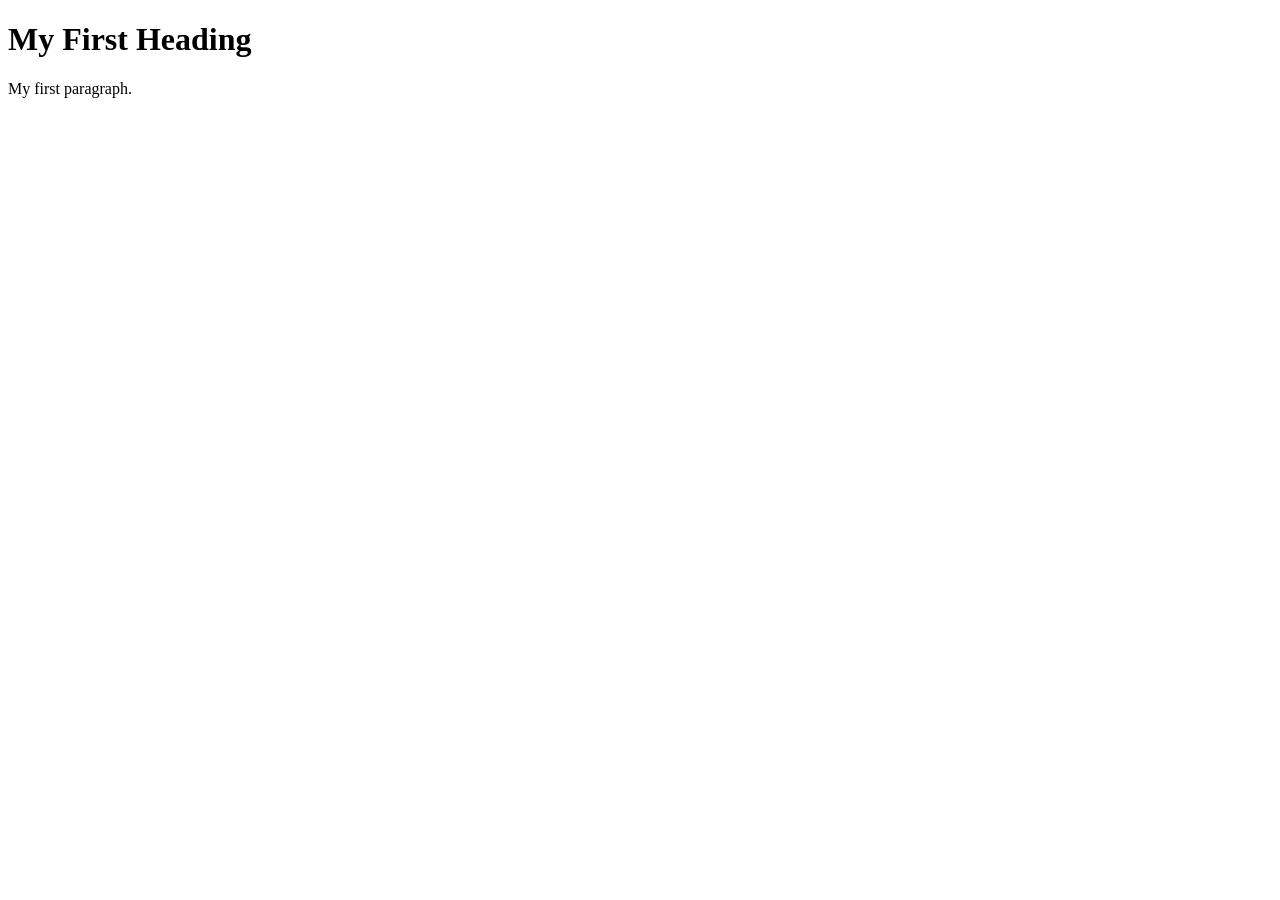
==== index.html @ 04ed336d "Inital Commit Icon not workin' tho" ====
<!DOCTYPE html>
<html>
    <head>
        <title>ElectricSteve's projects</title>
        <link rel="icon" type="image/x-icon" href="/favicon.ico">
    </head>
    <body>
        <h1>My First Heading</h1>
        <p>My first paragraph.</p>
    </body>
</html>
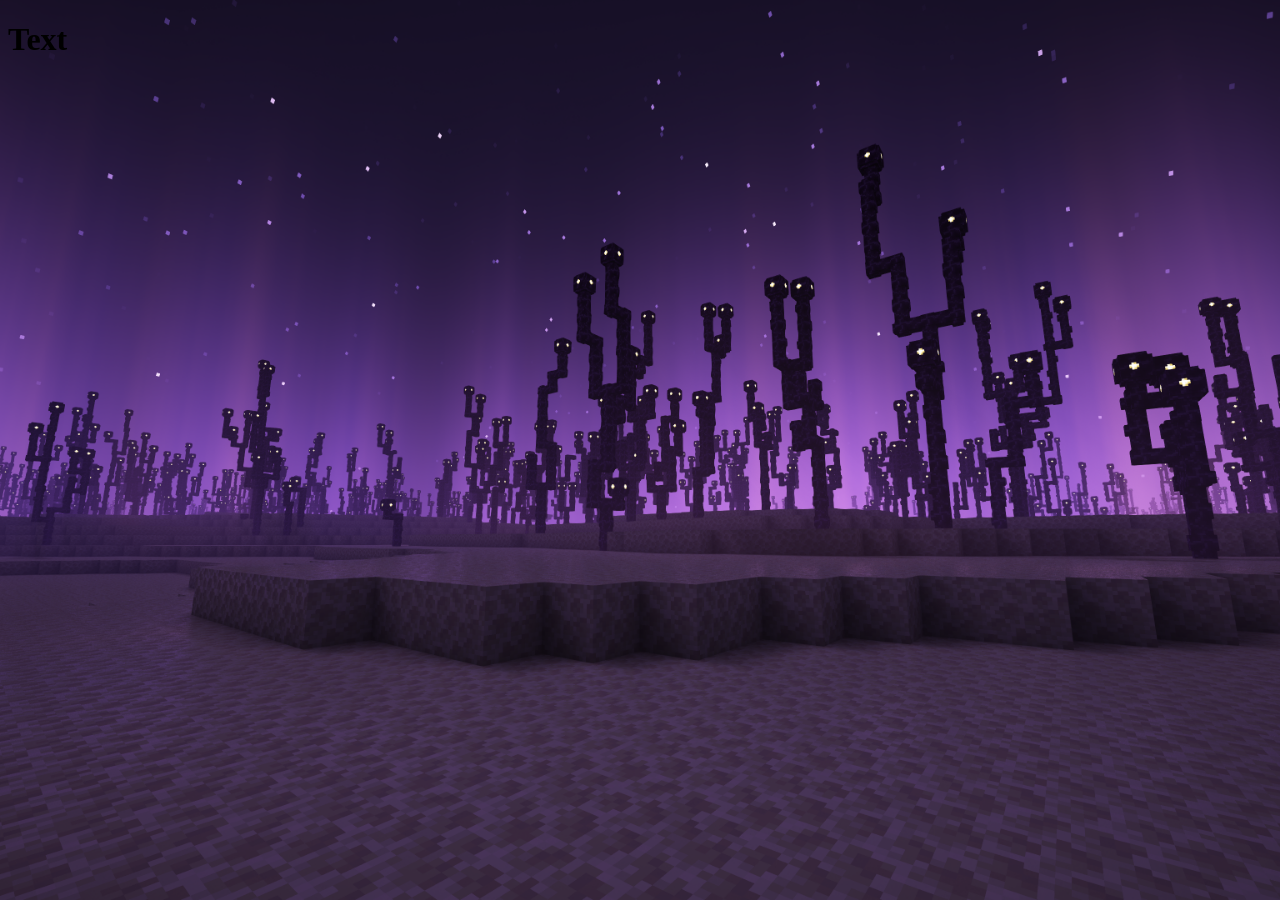
==== commit b8bb8e79: "Avondshow start" ====
--- a/index.html
+++ b/index.html
@@ -2,10 +2,10 @@
 <html>
     <head>
         <title>ElectricSteve's projects</title>
-        <link rel="icon" type="image/x-icon" href="/favicon.ico">
+        <link rel="icon" type="image/x-icon" href="/images/favicon.ico">
+        <link rel="stylesheet" href="styles.css">
     </head>
     <body>
-        <h1>My First Heading</h1>
-        <p>My first paragraph.</p>
+        <h1>Text</h1>
     </body>
 </html>
--- a/styles.css
+++ b/styles.css
@@ -0,0 +1,9 @@
+html {
+    background-image: url('images/background_temp.png');
+    
+        height: 100%;
+    
+        background-position: center;
+        background-repeat: no-repeat;
+        background-size: cover;
+}
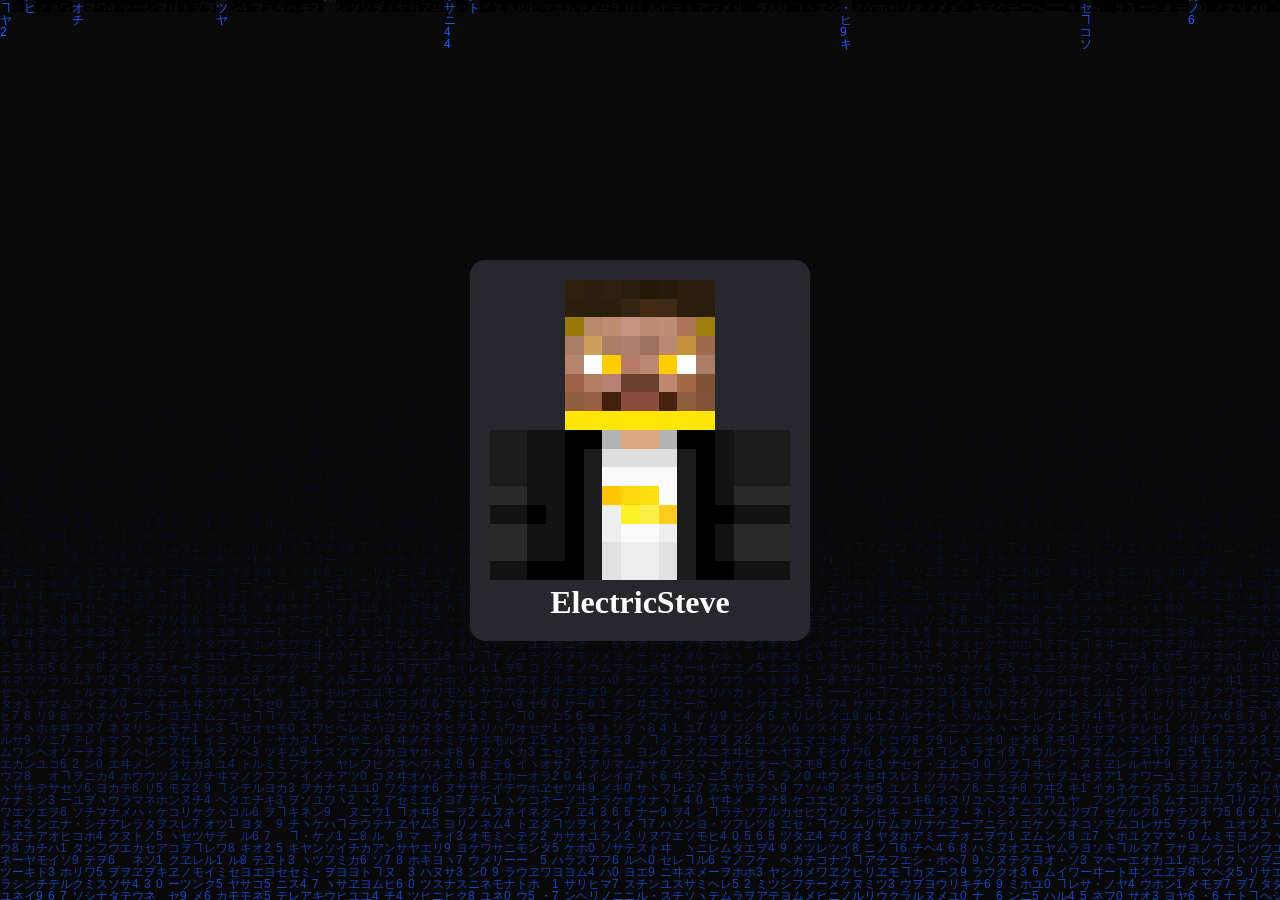
==== commit 77a11850: "YEY PROGRESS" ====
--- a/index.html
+++ b/index.html
@@ -1,11 +1,16 @@
 <!DOCTYPE html>
 <html>
     <head>
-        <title>ElectricSteve's projects</title>
+        <title>ElectricSteve's BIO</title>
         <link rel="icon" type="image/x-icon" href="/images/favicon.ico">
         <link rel="stylesheet" href="styles.css">
     </head>
     <body>
-        <h1>Text</h1>
+        <canvas id="c"></canvas>
+        <div class="content">
+            <img src="images/skinmc-avatar.png"/>
+            <h1>ElectricSteve</h1>
+        </div>
+        <script src="background.js"></script>
     </body>
 </html>
--- a/styles.css
+++ b/styles.css
@@ -1,9 +1,45 @@
-html {
-    background-image: url('images/background_temp.png');
-    
-        height: 100%;
-    
-        background-position: center;
-        background-repeat: no-repeat;
-        background-size: cover;
+* {
+    margin: 0;
+    padding: 0;
+}
+
+body {
+    background: black;
+}
+
+canvas {
+    display: block;
+    position: absolute;
+    z-index: -1;
+}
+
+.content {
+    width:fit-content;
+    height: fit-content;
+    position: absolute;
+    top: 0;
+    bottom: 0;
+    left: 0;
+    right: 0;
+    margin: auto;
+    padding: 20px;
+    box-sizing: border-box;
+    color: white;
+}
+
+.content:before {
+    content: "";
+    position: absolute;
+    background: rgb(40, 39, 46);
+    border-radius: 15px;
+    top: 0;
+    left: 0;
+    right: 0;
+    bottom: 0;
+    z-index: 0;
+    z-index: -1;
+}
+
+h1 {
+    text-align: center;
 }
